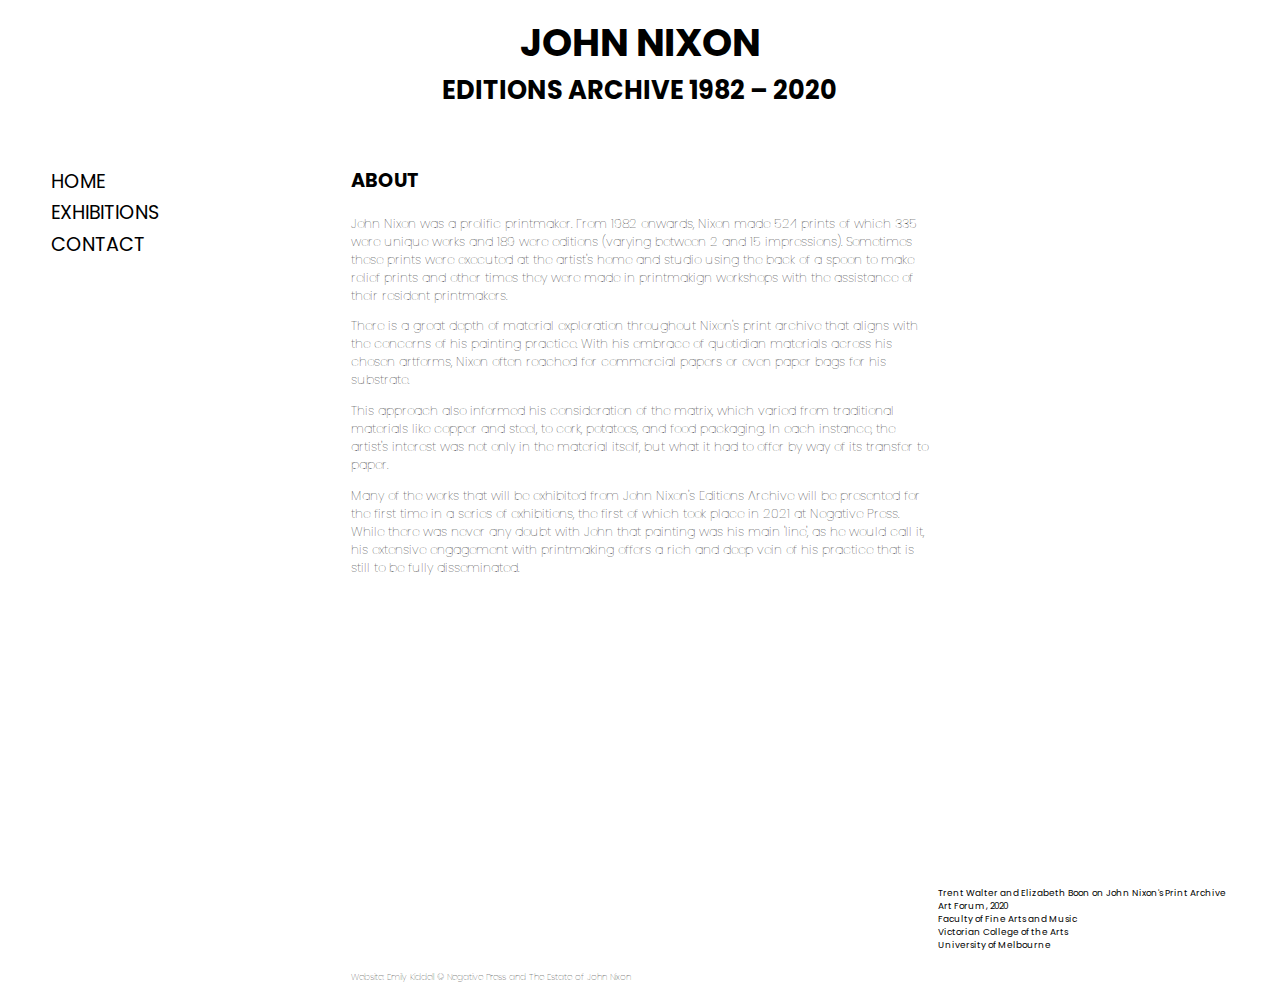
==== about.html @ e38fc4f9 "foundation layout for about page" ====
<!DOCTYPE html>
<html lang="en">
<head>
    <meta charset="UTF-8">
    <meta http-equiv="X-UA-Compatible" content="IE=edge">
    <meta name="viewport" content="width=device-width, initial-scale=1.0">
    <title>John Nixon Editions Archive 1982-2020</title>
    <link rel="preconnect" href="https://fonts.googleapis.com">
    <link rel="preconnect" href="https://fonts.gstatic.com" crossorigin>
    <link href="https://fonts.googleapis.com/css2?family=Poppins:wght@600&display=swap" rel="stylesheet">
    <link rel="stylesheet" href="about.css">
</head>
<body class="container">
    <header>
        <h1>
            JOHN NIXON
        </h1>
           <h2>EDITIONS ARCHIVE 1982 &ndash; 2020</h2> 
    </header>

    <nav>
        <ul>
            <li><a href="home.html">HOME</a></li> 
            <li><a href="exhibitions.html">EXHIBITIONS</a></li>
            <li><a href="exhibitions.html">CONTACT</a></li>
            
        </ul>
    </nav>

    <article>
        <h3>ABOUT</h3>
        <p>John Nixon was a prolific printmaker. From 1982 onwards, Nixon made 524 prints of which 335 were unique works and 189 were editions (varying between 2 and 15 impressions). Sometimes these prints were executed at the artist's home and studio using the back of a spoon to make relief prints and other times they were made in printmakign workshops with the assistance of their resident printmakers.</p>
        <p>There is a great depth of material exploration throughout Nixon's print archive that aligns with the concerns of his painting practice. With his embrace of quotidian materials across his chosen artforms, Nixon often reached for commercial papers or even paper bags for his substrate.</p>
        <p>This approach also informed his consideration of the matrix, which varied from traditional materials like copper and steel, to cork, potatoes, and food packaging. In each instance, the artist's interest was not only in the material itself, but what it had to offer by way of its transfer to paper.</p>
        <p>Many of the works that will be exhibited from John Nixon's Editions Archive will be presented for the first time in a series of exhibitions, the first of which took place in 2021 at Negative Press. While there was never any doubt with John that painting was his main 'line', as he would call it, his extensive engagement with printmaking offers a rich and deep vein of his practice that is still to be fully disseminated.</p>
        <br> 
    </article>

    <div class="video">
        <iframe width="1280" height="720" src="https://www.youtube.com/embed/1bx_BN2zoXk" title="YouTube video player" frameborder="0" allow="accelerometer; autoplay; clipboard-write; encrypted-media; gyroscope; picture-in-picture" allowfullscreen></iframe> 
    </div>

    <aside>
        <figcaption>
            Trent Walter and Elizabeth Boon on John Nixon's Print Archive <br>
            Art Forum, 2020<br>
            Faculty of Fine Arts and Music<br>
            Victorian College of the Arts<br>
            University of Melbourne
        </figcaption>
    </aside>

    <footer>
        <p>Website: Emily Kiddell &copy Negative Press and The Estate of John Nixon</p>
    </footer>
</body>
</html>
---- about.css ----
:root {
    --main-padding: .5%;
}
.container {
    display:grid;
    height:100vh;
    grid-template-columns: .8fr 1.4fr 0.8fr;
    grid-template-rows: .3fr 2fr 1.4fr .3fr;
    grid-template-areas: 
        "header header header"
        "nav about aside"
        "nav video aside"
        "nav footer footer";

    grid-gap: 0.4rem;
    font-family: 'Poppins', helvetica, sans-serif;
    box-sizing: border-box;
}

header {
    grid-area: header;
    padding: var(--main-padding);
    text-align: center;

}

h1 {
    margin:0;
    font-size: 3vw;
}

h2 {
    margin-top:0;
    font-size: 2vw; 
}

nav{ 
    grid-area:nav;
    padding: var(--main-padding);
    font-size:1.5vw;
}

li {
    list-style-type: none;
    padding: var(--main-padding);
}

a {
    text-decoration:none;
    color:black;
}

article {
    grid-area:about;
    padding: var(--main-padding);
}

h3 {
    font-size:1.5vw;
}

p {
    font-size:1vw;
    font-weight: lighter;
}

.video {
    grid-area:video;
    padding-top: 56.25%;
    position: relative;
    width:100%;
    overflow:hidden;
}
iframe {
    position:absolute;
    top:0;
    left:0;
    bottom:0;
    right:0;
    width:100%;
    height:100%;
}
aside {
    grid-area:aside;
    position:relative;
}

figcaption {
    position:absolute;
    bottom:0;
    left:0;
    font-size:.7vw;
    text-align:left;
}

footer p {
    grid-area:footer;
    padding: var(--main-padding);
    font-size: .7vw;
}
/*phone*/
@media only screen and (max-width:550px) {
    .container {
        grid-template-columns: 1fr;
        grid-template-rows: 0.3fr 0.2fr 3fr 2fr 0.3fr 0.2fr;
        grid-template-areas:
        "header"
        "nav"
        "about"
        "video"
        "aside"
        "footer";
    }

    aside {
        overflow: visible;
    }

    figcaption {
        top:0;
    }

    nav {
        padding:0%;
    }

    ul, li {
        padding: 1%;
    }
}

}

/*tablet*/
@media only screen and (max-width:820px){
    .container {
    }
}

/*extra large*/
@media only screen and (min-width:1200px){

}
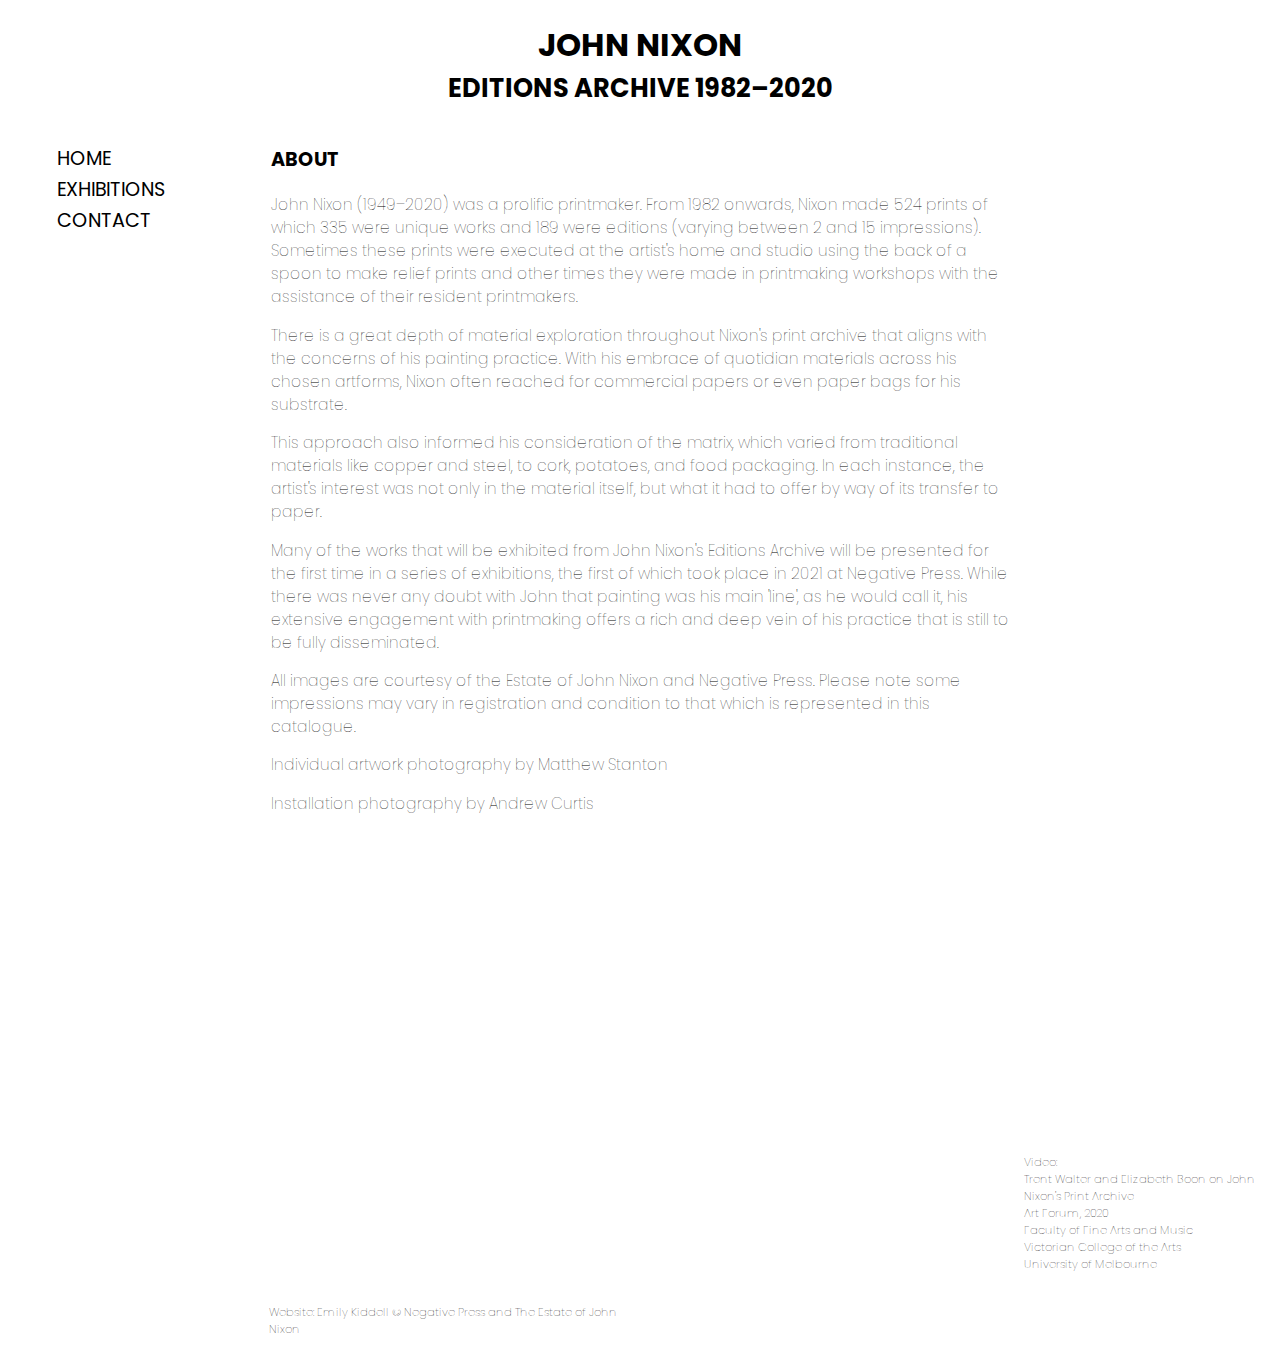
==== commit 51494348: "furhter changes to media queries, image and column styling" ====
--- a/about.html
+++ b/about.html
@@ -15,43 +15,54 @@
         <h1>
             JOHN NIXON
         </h1>
-           <h2>EDITIONS ARCHIVE 1982 &ndash; 2020</h2> 
+           <h2>EDITIONS ARCHIVE 1982&ndash;2020</h2> 
     </header>
 
     <nav>
         <ul>
-            <li><a href="home.html">HOME</a></li> 
-            <li><a href="exhibitions.html">EXHIBITIONS</a></li>
-            <li><a href="exhibitions.html">CONTACT</a></li>
-            
+            <li><a href="home.html">HOME</a>
+            <li><a href="#nowhere" >EXHIBITIONS</a>
+                <ul>
+                    <li><a href="exPart1.html">PART 1</a> </li>
+                    <li><a href="exPart2.html">PART 2</a> </li>
+                </ul>
+            </li>
+            <li><a href="contact.html">CONTACT</a></li>
         </ul>
     </nav>
 
     <article>
         <h3>ABOUT</h3>
-        <p>John Nixon was a prolific printmaker. From 1982 onwards, Nixon made 524 prints of which 335 were unique works and 189 were editions (varying between 2 and 15 impressions). Sometimes these prints were executed at the artist's home and studio using the back of a spoon to make relief prints and other times they were made in printmakign workshops with the assistance of their resident printmakers.</p>
+        <p>John Nixon (1949&ndash;2020) was a prolific printmaker. From 1982 onwards, Nixon made 524 prints of which 335 were unique works and 189 were editions (varying between 2 and 15 impressions). Sometimes these prints were executed at the artist's home and studio using the back of a spoon to make relief prints and other times they were made in printmaking workshops with the assistance of their resident printmakers.</p>
         <p>There is a great depth of material exploration throughout Nixon's print archive that aligns with the concerns of his painting practice. With his embrace of quotidian materials across his chosen artforms, Nixon often reached for commercial papers or even paper bags for his substrate.</p>
         <p>This approach also informed his consideration of the matrix, which varied from traditional materials like copper and steel, to cork, potatoes, and food packaging. In each instance, the artist's interest was not only in the material itself, but what it had to offer by way of its transfer to paper.</p>
         <p>Many of the works that will be exhibited from John Nixon's Editions Archive will be presented for the first time in a series of exhibitions, the first of which took place in 2021 at Negative Press. While there was never any doubt with John that painting was his main 'line', as he would call it, his extensive engagement with printmaking offers a rich and deep vein of his practice that is still to be fully disseminated.</p>
+        <p>All images are courtesy of the Estate of John Nixon and <a href="https://negativepress.com.au/" target="_blank" class="underline">Negative Press</a>.
+            Please note some impressions may vary in registration and condition to
+            that which is represented in this catalogue.</p>
+            <p>Individual artwork photography by <a href="https://matthewstanton.com.au/" target="_blank" class="underline">Matthew Stanton</a></p>
+            <p>Installation photography by <a href="https://andrewcurtis.com.au/commissions/" target="_blank" class="underline">Andrew Curtis</a></p>
+            
         <br> 
     </article>
 
     <div class="video">
-        <iframe width="1280" height="720" src="https://www.youtube.com/embed/1bx_BN2zoXk" title="YouTube video player" frameborder="0" allow="accelerometer; autoplay; clipboard-write; encrypted-media; gyroscope; picture-in-picture" allowfullscreen></iframe> 
+        <iframe width="1280" height="720" src="https://www.youtube.com/embed/1bx_BN2zoXk" title="YouTube video player" allow="accelerometer; autoplay; clipboard-write; encrypted-media; gyroscope; picture-in-picture" allowfullscreen></iframe> 
     </div>
 
     <aside>
-        <figcaption>
+        <p>
+            Video:<br>
             Trent Walter and Elizabeth Boon on John Nixon's Print Archive <br>
-            Art Forum, 2020<br>
+            <a href="https://finearts-music.unimelb.edu.au/about-us/margaret-lawrence-gallery/art-forum" target="_blank">Art Forum</a>, 2020<br>
             Faculty of Fine Arts and Music<br>
             Victorian College of the Arts<br>
             University of Melbourne
-        </figcaption>
+        </p>
     </aside>
 
     <footer>
-        <p>Website: Emily Kiddell &copy Negative Press and The Estate of John Nixon</p>
+        <p>Website: Emily Kiddell &copy; <a href="https://negativepress.com.au/" target="_blank">Negative Press</a> and The Estate of John Nixon</p>
     </footer>
 </body>
 </html>--- a/about.css
+++ b/about.css
@@ -1,43 +1,64 @@
 :root {
     --main-padding: .5%;
 }
+
 .container {
     display:grid;
     height:100vh;
-    grid-template-columns: .8fr 1.4fr 0.8fr;
+    grid-template-columns: .8fr 1.2fr 1.2fr 0.8fr;
     grid-template-rows: .3fr 2fr 1.4fr .3fr;
+   
     grid-template-areas: 
-        "header header header"
-        "nav about aside"
-        "nav video aside"
-        "nav footer footer";
+        "header header header header"
+        "nav article article aside"
+        "nav video video aside"
+        "nav footer footer footer";
 
     grid-gap: 0.4rem;
     font-family: 'Poppins', helvetica, sans-serif;
+    
     box-sizing: border-box;
+    padding: var(--main-padding);
 }
 
 header {
     grid-area: header;
-    padding: var(--main-padding);
     text-align: center;
-
+    padding: var(--main-padding);
 }
 
 h1 {
     margin:0;
-    font-size: 3vw;
+    font-size: 2.5vw;
 }
 
 h2 {
     margin-top:0;
-    font-size: 2vw; 
-}
-
-nav{ 
-    grid-area:nav;
-    padding: var(--main-padding);
-    font-size:1.5vw;
+    font-size: 2vw;
+}
+
+nav {
+    grid-area: nav;
+    padding: var(--main-padding);
+    font-size: 1.5vw;
+    margin-top:0;
+}
+
+ul a +ul {
+    max-height:0;
+    overflow:hidden;
+    transition:0.5s linear;
+    }
+  ul a:focus + ul {
+    max-height:15em;
+    }
+  /* only select that link , here using the href attribute */
+  a[href="nowhere"]:focus {
+    pointer-events: none;
+  }
+
+ul {
+    margin-top:0;
 }
 
 li {
@@ -50,17 +71,23 @@
     color:black;
 }
 
+a:hover {
+    color: #c74d00;
+}
+
 article {
-    grid-area:about;
-    padding: var(--main-padding);
+    grid-area: article;
+    padding: var(--main-padding);
+    margin-top:0;
 }
 
 h3 {
     font-size:1.5vw;
+    margin-top:0;
 }
 
 p {
-    font-size:1vw;
+    font-size:1.2vw;
     font-weight: lighter;
 }
 
@@ -71,6 +98,7 @@
     width:100%;
     overflow:hidden;
 }
+
 iframe {
     position:absolute;
     top:0;
@@ -79,65 +107,137 @@
     right:0;
     width:100%;
     height:100%;
-}
+    border:0;
+}
+
 aside {
     grid-area:aside;
     position:relative;
 }
 
-figcaption {
+aside p {
     position:absolute;
     bottom:0;
     left:0;
-    font-size:.7vw;
+    font-size:.9vw;
     text-align:left;
+    padding-left:2%;
 }
 
 footer p {
     grid-area:footer;
     padding: var(--main-padding);
-    font-size: .7vw;
-}
+    font-size: .9vw;
+}
+
 /*phone*/
-@media only screen and (max-width:550px) {
+
+@media only screen and (max-width:500px) {   
     .container {
-        grid-template-columns: 1fr;
-        grid-template-rows: 0.3fr 0.2fr 3fr 2fr 0.3fr 0.2fr;
+        display: grid; 
+        grid-template-columns: 1fr; 
+        grid-template-rows: 0.5fr 0.3fr 2.4fr 2fr .5fr .3fr; 
         grid-template-areas:
-        "header"
-        "nav"
-        "about"
-        "video"
-        "aside"
-        "footer";
-    }
-
-    aside {
-        overflow: visible;
-    }
-
-    figcaption {
-        top:0;
+            "header"
+            "nav"
+            "article"
+            "video"
+            "aside"
+            "footer";
+    }
+
+    h1 {
+        font-size: 6vw;
+    }
+
+    h2 {
+        font-size: 5vw;
     }
 
     nav {
         padding:0%;
+        overflow:visible;
+        display:flex;
     }
 
     ul, li {
         padding: 1%;
-    }
-}
+        font-size:4vw;
+    }
+
+    h3 {
+        font-size: 4vw;
+    }
+
+    p {
+        font-size:3vw;
+        font-weight: lighter;
+    }
+
+    aside p {
+        position:relative;
+        bottom:0;
+        left:0;
+        font-size:1.5vw;
+        text-align:left;
+        padding-left:0%;
+    }
+
+    .video {
+        position:relative;
+        padding-bottom: 56.25%;
+        height:0;
+    }
+
+    iframe {
+        position:absolute;
+        top:0;
+        left:0;
+        width:100%;
+        height:100%;
+    }
+
+    footer p {
+        grid-area:footer;
+        padding: var(--main-padding);
+        font-size: 1.2vw;
+    } 
 
 }
 
 /*tablet*/
-@media only screen and (max-width:820px){
-    .container {
-    }
-}
-
-/*extra large*/
-@media only screen and (min-width:1200px){
-
-}
+@media only screen and (min-width:501px) and (max-width:800px) {
+    h1 {
+        font-size: 4.5vw;
+    }
+
+    h2 {
+        font-size: 3.5vw;
+    }
+
+    nav {
+        padding:0%;
+        overflow:visible;
+        display:flex;
+    }
+
+    ul, li {
+        padding: 1%;
+        font-size:2.5vw;
+    }
+
+    nav {
+        padding:0%;
+        overflow:visible;
+        display:flex;
+    }
+
+    h3 {
+        font-size: 2.5vw;
+    }
+
+    p {
+        font-size:2vw;
+        font-weight: lighter;
+    }
+}
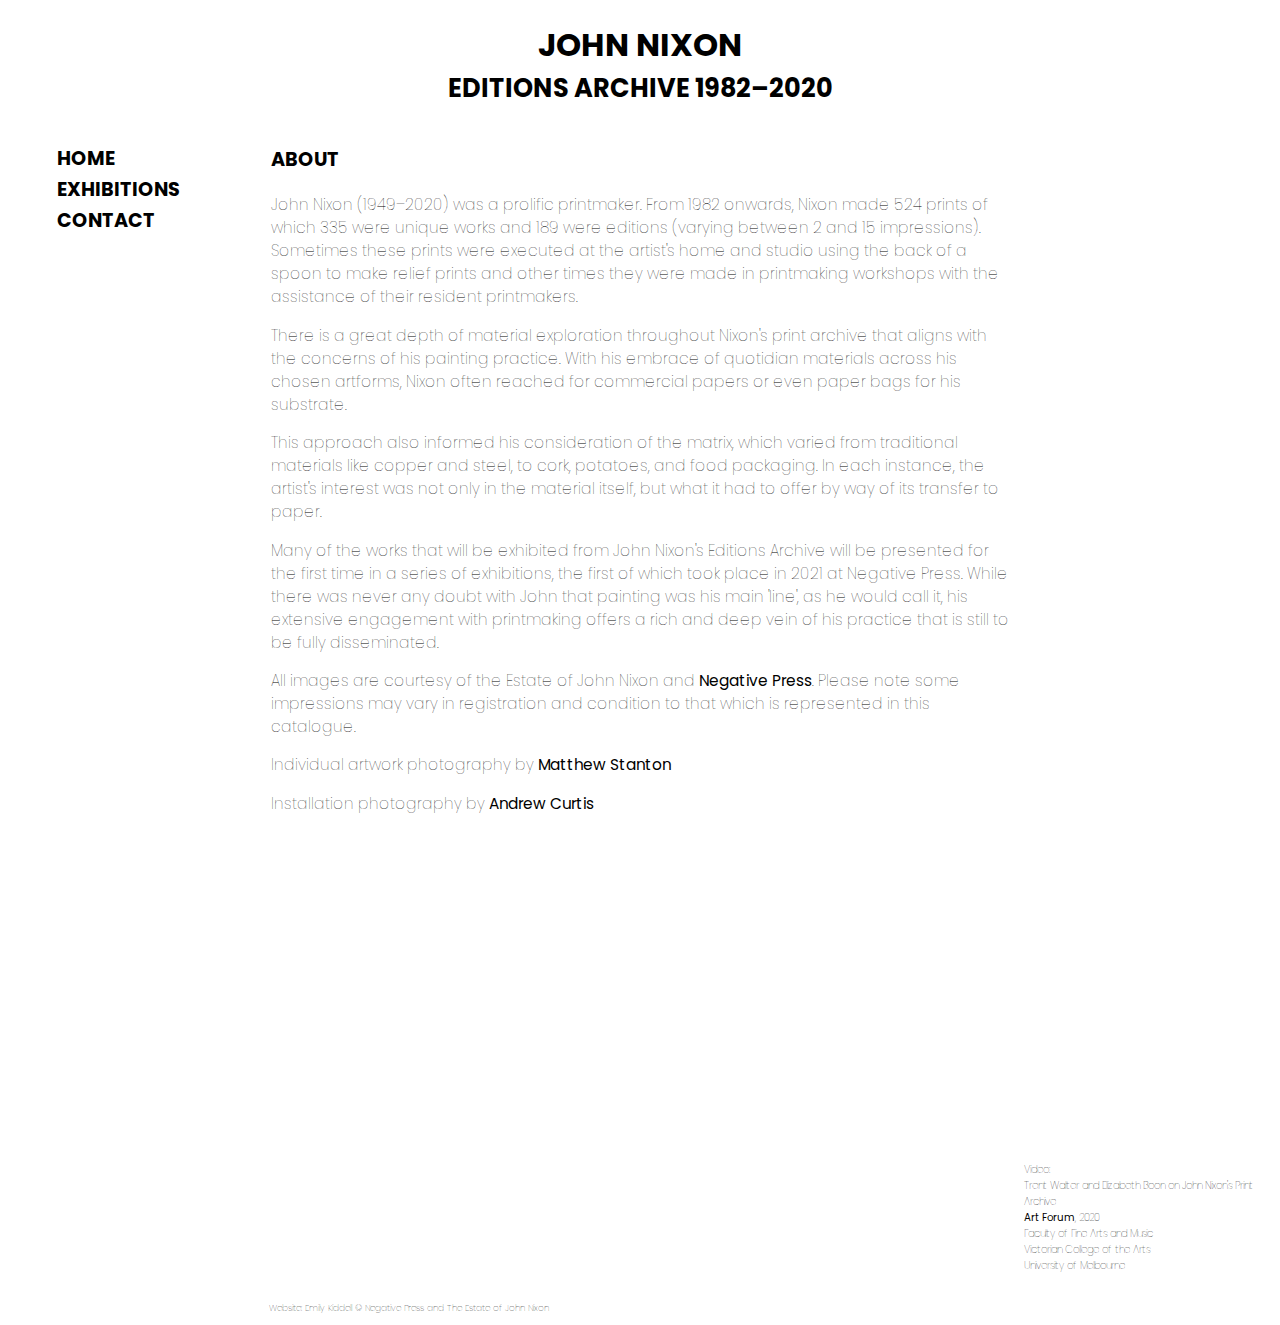
==== commit bfbc63af: "html and css validated" ====
--- a/about.html
+++ b/about.html
@@ -7,7 +7,7 @@
     <title>John Nixon Editions Archive 1982-2020</title>
     <link rel="preconnect" href="https://fonts.googleapis.com">
     <link rel="preconnect" href="https://fonts.gstatic.com" crossorigin>
-    <link href="https://fonts.googleapis.com/css2?family=Poppins:wght@600&display=swap" rel="stylesheet">
+    <link href="https://fonts.googleapis.com/css2?family=Poppins:ital,wght@0,400;0,600;1,400;1,600&display=swap" rel="stylesheet">
     <link rel="stylesheet" href="about.css">
 </head>
 <body class="container">
@@ -20,14 +20,14 @@
 
     <nav>
         <ul>
-            <li><a href="home.html">HOME</a>
-            <li><a href="#nowhere" >EXHIBITIONS</a>
+            <li><a href="home.html"><strong>HOME</strong></a>
+            <li><a href="#nowhere"><strong>EXHIBITIONS</strong></a>
                 <ul>
-                    <li><a href="exPart1.html">PART 1</a> </li>
-                    <li><a href="exPart2.html">PART 2</a> </li>
+                    <li><a href="exPart1.html"><strong>PART 1</strong></a></li>
+                    <li><a href="exPart2.html"><strong>PART 2</strong></a> </li>
                 </ul>
             </li>
-            <li><a href="contact.html">CONTACT</a></li>
+            <li><a href="contact.html"><strong>CONTACT</strong></a></li>
         </ul>
     </nav>
 
@@ -37,11 +37,11 @@
         <p>There is a great depth of material exploration throughout Nixon's print archive that aligns with the concerns of his painting practice. With his embrace of quotidian materials across his chosen artforms, Nixon often reached for commercial papers or even paper bags for his substrate.</p>
         <p>This approach also informed his consideration of the matrix, which varied from traditional materials like copper and steel, to cork, potatoes, and food packaging. In each instance, the artist's interest was not only in the material itself, but what it had to offer by way of its transfer to paper.</p>
         <p>Many of the works that will be exhibited from John Nixon's Editions Archive will be presented for the first time in a series of exhibitions, the first of which took place in 2021 at Negative Press. While there was never any doubt with John that painting was his main 'line', as he would call it, his extensive engagement with printmaking offers a rich and deep vein of his practice that is still to be fully disseminated.</p>
-        <p>All images are courtesy of the Estate of John Nixon and <a href="https://negativepress.com.au/" target="_blank" class="underline">Negative Press</a>.
+        <p>All images are courtesy of the Estate of John Nixon and <a href="https://negativepress.com.au/" target="_blank" class="underline"><strong>Negative Press</strong></a>.
             Please note some impressions may vary in registration and condition to
             that which is represented in this catalogue.</p>
-            <p>Individual artwork photography by <a href="https://matthewstanton.com.au/" target="_blank" class="underline">Matthew Stanton</a></p>
-            <p>Installation photography by <a href="https://andrewcurtis.com.au/commissions/" target="_blank" class="underline">Andrew Curtis</a></p>
+            <p>Individual artwork photography by <a href="https://matthewstanton.com.au/" target="_blank" class="underline"><strong>Matthew Stanton</strong></a></p>
+            <p>Installation photography by <a href="https://andrewcurtis.com.au/commissions/" target="_blank" class="underline"><strong>Andrew Curtis</strong></a></p>
             
         <br> 
     </article>
@@ -54,7 +54,7 @@
         <p>
             Video:<br>
             Trent Walter and Elizabeth Boon on John Nixon's Print Archive <br>
-            <a href="https://finearts-music.unimelb.edu.au/about-us/margaret-lawrence-gallery/art-forum" target="_blank">Art Forum</a>, 2020<br>
+            <a href="https://finearts-music.unimelb.edu.au/about-us/margaret-lawrence-gallery/art-forum" target="_blank"><strong>Art Forum</strong></a>, 2020<br>
             Faculty of Fine Arts and Music<br>
             Victorian College of the Arts<br>
             University of Melbourne
@@ -65,4 +65,4 @@
         <p>Website: Emily Kiddell &copy; <a href="https://negativepress.com.au/" target="_blank">Negative Press</a> and The Estate of John Nixon</p>
     </footer>
 </body>
-</html>+</html>
--- a/about.css
+++ b/about.css
@@ -100,34 +100,34 @@
 }
 
 iframe {
-    position:absolute;
-    top:0;
-    left:0;
-    bottom:0;
-    right:0;
-    width:100%;
-    height:100%;
-    border:0;
+    position: absolute;
+    top: 0;
+    left: 0;
+    bottom: 0;
+    right: 0;
+    width: 100%;
+    height: 100%;
+    border: 0;
 }
 
 aside {
-    grid-area:aside;
-    position:relative;
+    grid-area: aside;
+    position: relative;
 }
 
 aside p {
-    position:absolute;
-    bottom:0;
-    left:0;
-    font-size:.9vw;
-    text-align:left;
-    padding-left:2%;
+    position: absolute;
+    bottom: 0;
+    left: 0;
+    font-size: .8vw;
+    text-align: left;
+    padding-left: 2%;
 }
 
 footer p {
-    grid-area:footer;
-    padding: var(--main-padding);
-    font-size: .9vw;
+    grid-area: footer;
+    padding: var(--main-padding);
+    font-size: .7vw;
 }
 
 /*phone*/
@@ -155,14 +155,13 @@
     }
 
     nav {
-        padding:0%;
-        overflow:visible;
-        display:flex;
+        overflow: visible;
+        display: flex;
     }
 
     ul, li {
         padding: 1%;
-        font-size:4vw;
+        font-size: 4vw;
     }
 
     h3 {
@@ -170,35 +169,34 @@
     }
 
     p {
-        font-size:3vw;
+        font-size: 3vw;
         font-weight: lighter;
     }
 
     aside p {
-        position:relative;
-        bottom:0;
-        left:0;
-        font-size:1.5vw;
-        text-align:left;
-        padding-left:0%;
+        position: relative;
+        bottom: 0;
+        left: 0;
+        font-size: 1.5vw;
+        text-align: left;
     }
 
     .video {
-        position:relative;
+        position: relative;
         padding-bottom: 56.25%;
-        height:0;
+        height: 0;
     }
 
     iframe {
-        position:absolute;
-        top:0;
-        left:0;
-        width:100%;
-        height:100%;
+        position: absolute;
+        top: 0;
+        left: 0;
+        width: 100%;
+        height: 100%;
     }
 
     footer p {
-        grid-area:footer;
+        grid-area: footer;
         padding: var(--main-padding);
         font-size: 1.2vw;
     } 
@@ -216,7 +214,6 @@
     }
 
     nav {
-        padding:0%;
         overflow:visible;
         display:flex;
     }
@@ -226,18 +223,11 @@
         font-size:2.5vw;
     }
 
-    nav {
-        padding:0%;
-        overflow:visible;
-        display:flex;
-    }
-
     h3 {
         font-size: 2.5vw;
     }
 
     p {
         font-size:2vw;
-        font-weight: lighter;
-    }
-}
+    }
+}
